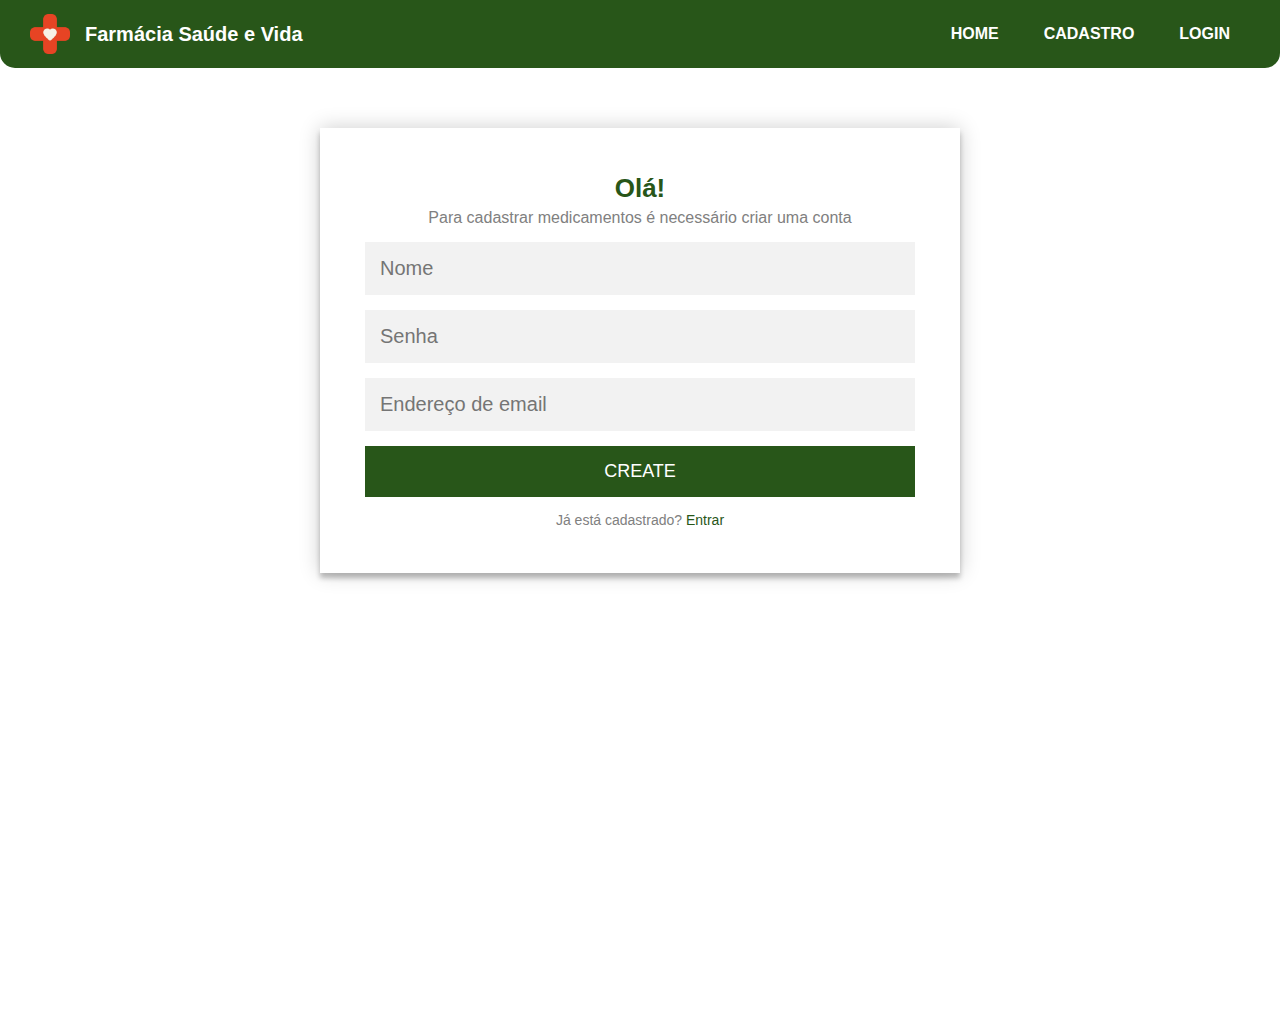
==== cadastro-conta.html @ b4bbbde5 "Adição de páginas HTML e modificação no CSS" ====
<!DOCTYPE html>
<html lang="pet-br">
<head>
  <meta charset="UTF-8">
  <meta name="viewport" content="width=device-width, initial-scale=1.0">
  <link rel="stylesheet" href="./assets/css/style.css">
  <title>Login</title>
</head>
<body>
  <header class="header">
    <nav>
      <div class="nav-logo">
        <img src="./assets/img/hospital-1_icon-icons.webp" alt="Logo da Farmácia Algoritmos>">
        <h1>Farmácia Saúde e Vida</h1>
      </div>

      <ul>
        <li><a href="home.html">Home</a></li>
        <li><a href="cadastro-medicamentos.html">Cadastro</a></li>
        <li><a href="login.html">Login</a></li>
      </ul>
    </nav>
  </header>
  
  <main class="container">
    <div class="formulario-login">
      <form class="register-form">
        <h2>Olá!</h2>
        <p>Para cadastrar medicamentos é necessário criar uma conta</p>
        <input type="text" placeholder="Nome" />
        <input type="password" placeholder="Senha" />
        <input type="text" placeholder="Endereço de email" />
        <button>create</button>
        <p class="message">Já está cadastrado? <a href="login.html">Entrar</a></p>
      </form>
      

    </div>

  </main>
  
</body>
</html>
---- assets/css/style.css ----
* {
  margin: 0;
  padding: 0;
  box-sizing: border-box;
}

html,
body {
  font-family: Arial, sans-serif;
  height: 100vh;
}

nav {
  display: flex;
  justify-content: space-between;
  align-items: center;
  padding: 10px 20px;
  background-color: #285619;
  border-bottom-left-radius: 15px;
  border-bottom-right-radius: 15px;
}

.nav-logo {
  display: flex;
  align-items: center;
}

nav img {
  height: 40px; /* Altura da imagem */
  margin-left: 10px; /* Espaço à esquerda da imagem */
}

nav h1 {
  color: white;
  margin: 0;
  font-size: 20px;
  margin-left: 15px; /* Espaço entre imagem e texto*/
}

nav ul {
  display: flex;
}

nav li {
  list-style: none;
  padding: 15px;
}

nav a {
  color: white;
  font-size: 16px;
  font-weight: bold;
  margin-right: 15px;
  text-decoration: none;
  text-transform: uppercase;
}

nav a:hover {
  color: red;
}

.container {
  min-height: 100vh;
}

/* HOME */
.container-home {
  width: 100%;
  min-height: 100vh;
  margin: 30px auto;
}

.topo {
  width: 80%;
  margin: 0 auto;
  display: flex;
  justify-content: space-around;
}

.categorias-home img {
  width: 90px;
  height: 90px;
  border-radius: 50%;
  object-fit: cover;
}

.categorias-home img:hover {
  position: relative;
  top: -4px;
  box-shadow: 0 2px 2px #7c7979;
}

.categorias-home p {
  text-align: center;
  margin-top: 5px;
  cursor: pointer;
}

.container-slides {
  width: 100%;
  max-width: 900px;
  overflow: hidden;
  border-radius: 10px;
  position: relative;
  margin: 80px auto;
}

.cont-input {
  text-align: center;
}

.slides {
  display: flex;
}
.slide {
  width: 100%;
}

.slide img {
  width: 900px;
  height: 340px;
  border-radius: 10px;
  object-fit: cover;
}

/* Controle das transições dos slides */
#radio1:checked ~ .slides {
  transform: translateX(0);
}
#radio2:checked ~ .slides {
  transform: translateX(-100%);
}
#radio3:checked ~ .slides {
  transform: translateX(-200%);
}
#radio4:checked ~ .slides {
  transform: translateX(-300%);
}
#radio5:checked ~ .slides {
  transform: translateX(-400%);
}
#radio6:checked ~ .slides {
  transform: translateX(-500%);
}

/* OFERTAS - MAIS PROCURADOS/HOME */
.ofertas,
.mais-procurados {
  display: flex;
  margin-bottom: 90px;
}

.ofertas-do-dia h2,
.procurados h2 {
  font-size: 32px;
  text-align: center;
  margin: 60px;
}

.card-ofertas,
.card-procurados {
  width: 250px;
  height: 280px;
}

.card-ofertas img,
.card-procurados img {
  width: 120px;
  height: 150px;
  display: block;
  margin: 0 auto;
  transition: all 0.5s;
  cursor: pointer;
}

.card-ofertas img:hover,
.card-procurados img :hover {
  -webkit-transform: scale(1.1);
  transform: scale(1.1);
}

.card-ofertas h3,
h4,
p,
.card-procurados img,
h3 {
  text-align: center;
  font-size: 16px;
  margin-top: 5px;
}

.card-ofertas p {
  text-decoration: line-through;
}

.card-ofertas h4 {
  color: #ff0000;
}

.card-ofertas button,
.card-procurados button {
  display: block;
  margin: 5px auto;
  padding: 2px;
  width: 50%;
  background-color: #285619;
  border-color: #17360c;
  color: white;
}

.card-ofertas button:hover,
.card-procurados button:hover {
  background-color: #4ca21d;
}

/* ALERT/NOTÍCIAS */
.content-alert {
  display: flex;
  width: 90%;
  margin: 20px auto;
  border-radius: 8px;
}

.alert-info {
  width: 40%;
  padding: 40px;
}

.alert-info h2,
h3 {
  -webkit-margin-before: 1em;
  -webkit-margin-after: 1em;
  line-height: 20px;
  text-align: center;
}

.alert-info img {
  display: block;
  margin: 0 auto;
  width: 350px;
  height: 220px;
}

/* CADASTRO DE MEDICAMENTOS */
.cadastro-farmacia {
  display: flex;
  min-height: 100%;
}

.intro-cadastro {
  width: 40%;
  border-top-right-radius: 25px;
  border-bottom-right-radius: 25px;
  background-color: #17360c;
}

.info-cadastro h2 {
  font-size: 30px;
  color: #ffffff;
  text-align: center;
  margin-top: 90px;
}

.info-cadastro h3 {
  font-size: 26px;
  color: #ffffff;
  letter-spacing: 0.1em;
  line-height: 30px;
  margin: 40px;
}

.info-cadastro p {
  font-size: 16px;
  color: #ffffff;
}

.info-cadastro img {
  display: block;
  margin: 80px auto 0;
}

.cadastro-logo {
  display: flex;
  padding: 30px;
}

.cadastro-logo img {
  height: 40px;
  margin: 0 10px;
}

.cadastro-logo h1 {
  color: #ffffff;
}

.cadastro-nav a {
  text-decoration: none;
  font-size: 18px;
  color: #ffffff;
}

.cadastro-nav a:hover {
  color: rgb(171, 20, 20);
}

.container-cadastro {
  width: 40%;
  height: 580px;
  padding: 40px;
  box-shadow: 0 0 20px 0 rgba(0, 0, 0, 0.2), 0 5px 5px 0 rgba(0, 0, 0, 0.24);
  margin: auto;
}

.login-form label {
  display: flex;
  text-align: left;
  margin-bottom: 10px;
}

.login-form legend {
  color: #285619;
  font-size: 24px;
  margin-bottom: 15px;
}

.login-form input,
.login-form textarea {
  outline-color: #4ca21d;
  background: #f2f2f2;
  width: 100%;
  border: none;
  padding: 8px;
  margin-bottom: 10px;
  padding: 10px;
  font-size: 16px;
  resize: vertical;
  font-family: Arial, sans-serif;
}

.login-form button {
  text-transform: uppercase;
  background: #285619;
  width: 100%;
  border: none;
  padding: 10px;
  color: #fff;
  font-size: 14px;
  cursor: pointer;
  margin-top: 10px;
}

.login-form button:hover {
  background: #4ca21d;
}

/* MEDICAMENTOS CADASTRADOS (Lucas) */

/* LOGIN */
.formulario-login {
  max-width: 50%;
  height: auto;
  margin: 60px auto;
  padding: 45px;
  text-align: center;
  box-shadow: 0 0 20px 0 rgba(0, 0, 0, 0.2), 0 5px 5px 0 rgba(0, 0, 0, 0.24);
}

.formulario-login h2 {
  color: #285619;
  font-size: 26px;
}

.formulario-login p {
  color: #808080;
  margin-bottom: 15px;
}

.formulario-login input {
  outline-color: #4ca21d;
  background: #f2f2f2;
  width: 100%;
  border: 0;
  margin: 0 0 15px;
  padding: 15px;
  font-size: 20px;
}

.formulario-login button {
  text-transform: uppercase;
  background: #285619;
  width: 100%;
  border: none;
  padding: 15px;
  color: #fff;
  font-size: 18px;
  -webkit-transition: all 0.3 ease;
  transition: all 0.3 ease;
  cursor: pointer;
}

.formulario-login button:hover {
  background: #4ca21d;
}

.formulario-login .message {
  margin: 15px 0 0;
  color: #808080;
  font-size: 14px;
}

.formulario-login .message a {
  color: #285619;
  text-decoration: none;
}

.formulario-login:before,
.formulario-login:after {
  content: "";
  display: block;
  clear: both;
}

.footer-app {
  z-index: 2;
  position: relative;
  width: 100%;
  height: 120px;
  bottom: 0;
  color: #285619;
  background-color: #b4b4b4;
  border-top-left-radius: 15px;
  border-top-right-radius: 15px;
}

.footer-app-rights {
  display: flex;
  align-items: end;
  justify-content: center;
  font-size: 12px;
  margin-top: 5px;
}

.footer-app-list {
  width: 90%;
  height: calc(100% - 40px);
  display: flex;
  margin: 0 auto;
  font-size: 12px;

  .footer-app-list-title {
    font-weight: bold;
    font-size: 14px;
  }

  div {
    width: 33.33%;
    text-align: center;
    margin-top: 15px;

    span,
    a {
      width: 100%;
      display: block;
    }

    a {
      text-decoration: none;
      color: #285619;
    }

    a:hover {
      color: #17360c;
    }
  }
}

/* Media Queries para Responsividade */
@media (max-width: 768px) {
  nav {
    padding: 15px 15px;
    /* Reduz o padding para telas menores */
    align-items: center;
    /* Centraliza os itens horizontalmente */
    text-align: center;
    /* Centraliza o texto dentro do nav */
  }

  nav img {
    height: 30px;
    /* Reduz a altura da imagem */
    margin-right: 10px;
    /* Reduz o espaço à direita da imagem */
  }

  nav h1 {
    font-size: 18px;
    /* Reduz o tamanho da fonte do título */
    margin-left: 0;
    /* Remove a margem esquerda */
    text-align: center;
    /* Centraliza o texto */
  }

  /* HOME */
  .categorias-home img {
    width: 70px;
    height: 70px;
  }

  .categorias-home p {
    display: none;
  }

  .container-slides {
    width: 100%;
    max-width: 480px;
  }

  .slide img {
    width: 480px;
    height: 180px;
  }

  /* OFERTAS - MAIS PROCURADOS/HOME */
  .ofertas,
  .mais-procurados {
    display: block;
  }

  .card-ofertas,
  .card-procurados {
    margin: 0 auto;
  }

  /* ALERT/NOTÍCIAS */
  .content-alert {
    display: block;
    margin: 20px auto;
  }

  .alert-info {
    width: 90%;
  }

  /* CADASTRO DE MEDICAMENTOS */
  .cadastro-farmacia {
    display: block;
  }

  .intro-cadastro {
    width: 100%;
    border-top-right-radius: 0;
    border-bottom-right-radius: 0;
    background-color: #17360c;
  }

  .container-cadastro {
    width: 90%;
    height: 550px;
    margin: 40px auto;
  }

  /* LOGIN */
  .formulario-login {
    max-width: 90%;
  }

  .footer-app {
    height: auto;
    /* Ajusta a altura do footer */
    padding: 10px;
    /* Adiciona padding interno */
  }
}

@media (max-width: 480px) {
  nav {
    padding: 15px;
    /* Reduz ainda mais o padding para telas muito pequenas */
  }

  nav img {
    height: 20px;
    /* Reduz a altura da imagem para telas muito pequenas */
  }

  nav h1 {
    font-size: 16px;
    /* Reduz o tamanho da fonte do título para telas muito pequenas */
  }

  /* HOME */
  .categorias-home img {
    padding: 6px;
  }

  .categorias-home p {
    display: none;
  }

  .container-slides {
    width: 100%;
    max-width: 430px;
  }

  .slide img {
    width: 430px;
    height: 160px;
  }

  /* ALERT/NOTÍCIAS */
  .content-alert {
    display: block;
    margin: 20px auto;
  }

  .alert-info {
    width: 90%;
  }

  .alert-info img {
    width: 300px;
  }

  /* CADASTRO DE MEDICAMENTOS */
  .login-form input,
  .login-form textarea {
    padding: 8px;
    margin-bottom: 5px;
    padding: 8px;
    font-size: 14px;
  }

  /* LOGIN */
  .formulario-login {
    max-width: 90%;
  }

  .footer-app {
    font-size: 14px;
    /* Ajusta o tamanho da fonte no footer para telas pequenas */
    padding: 5px;
    /* Ajusta o padding do footer para telas muito pequenas */
  }
}
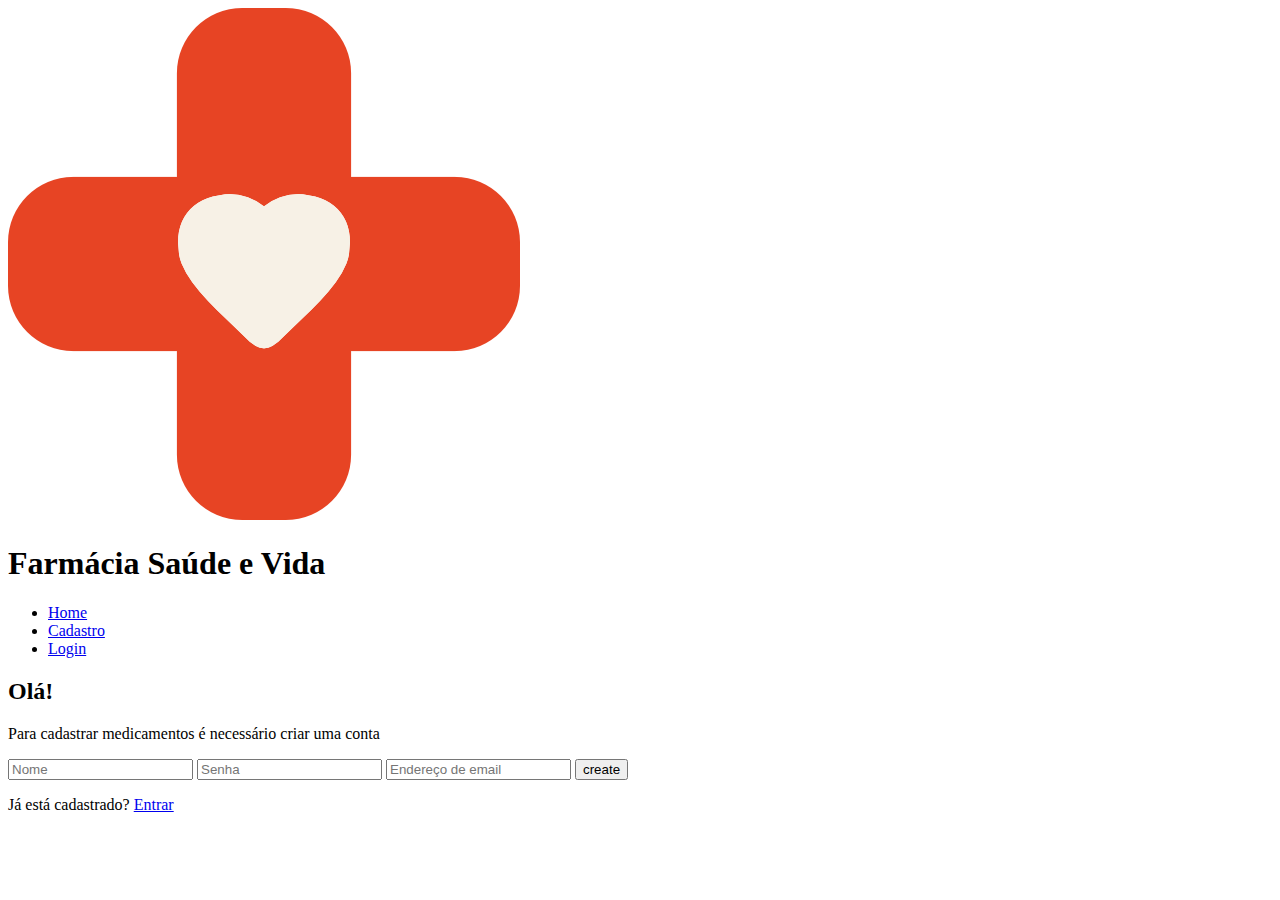
==== commit 1b986d60: "Criação de arquivos JS" ====
--- a/cadastro-conta.html
+++ b/cadastro-conta.html
@@ -15,7 +15,7 @@
       </div>
 
       <ul>
-        <li><a href="home.html">Home</a></li>
+        <li><a href="index.html">Home</a></li>
         <li><a href="cadastro-medicamentos.html">Cadastro</a></li>
         <li><a href="login.html">Login</a></li>
       </ul>
@@ -24,21 +24,19 @@
   
   <main class="container">
     <div class="formulario-login">
-      <form class="register-form">
+      <form class="register-form" id="register-form">
         <h2>Olá!</h2>
         <p>Para cadastrar medicamentos é necessário criar uma conta</p>
-        <input type="text" placeholder="Nome" />
-        <input type="password" placeholder="Senha" />
-        <input type="text" placeholder="Endereço de email" />
-        <button>create</button>
+        <input type="text" id="nome-cadastro" placeholder="Nome" required />
+        <input type="password" id="senha" placeholder="Senha" required />
+        <input type="text" id="email" placeholder="Endereço de email" required />
+        <button type="submit" id="cadastrar-usuario">create</button>
         <p class="message">Já está cadastrado? <a href="login.html">Entrar</a></p>
       </form>
-      
-
     </div>
-
   </main>
   
+  <script src="./assets/js/cadastro-conta.js"></script>
 </body>
 </html>
 
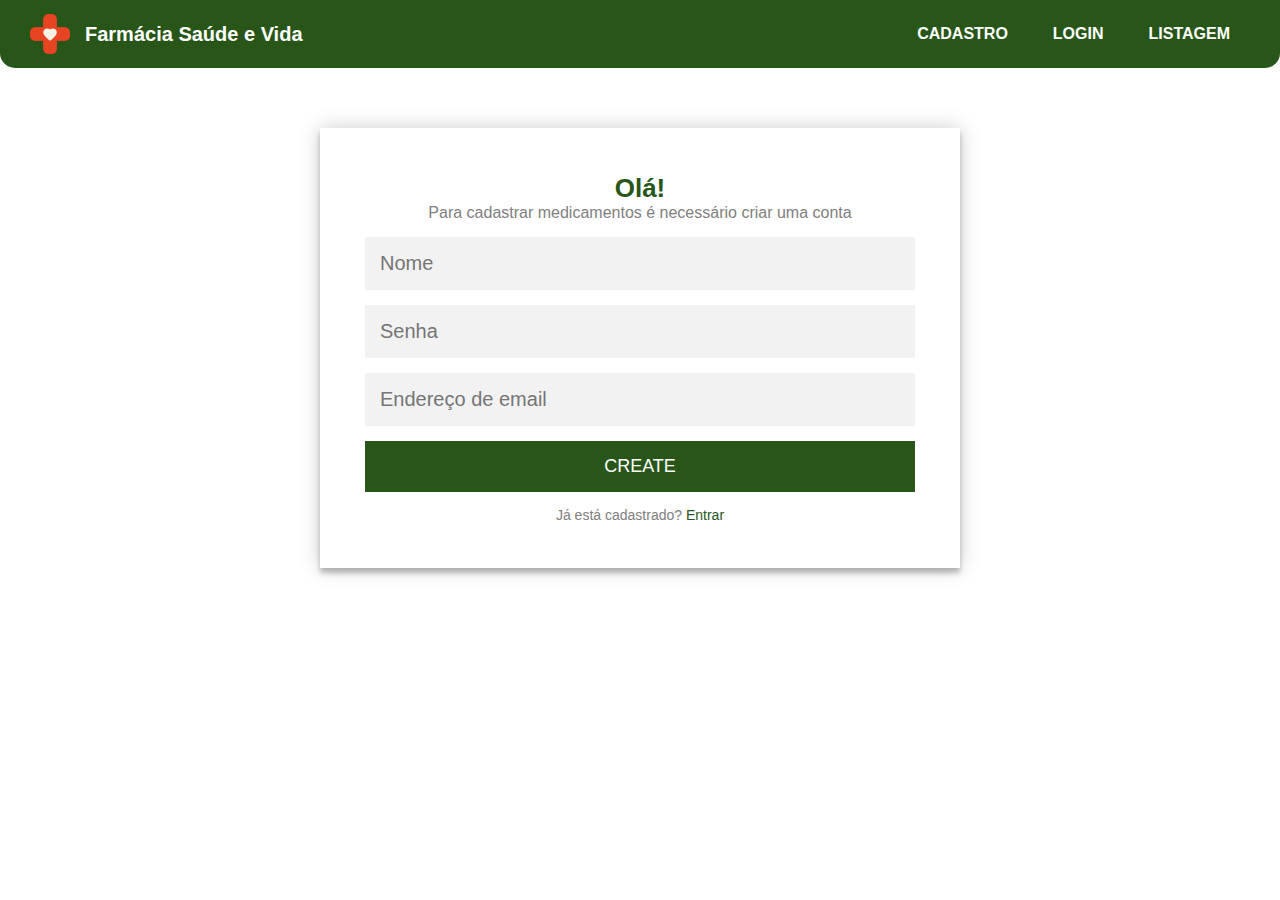
==== commit 6cf5e157: "Correção CSS" ====
--- a/cadastro-conta.html
+++ b/cadastro-conta.html
@@ -15,9 +15,9 @@
       </div>
 
       <ul>
-        <li><a href="index.html">Home</a></li>
         <li><a href="cadastro-medicamentos.html">Cadastro</a></li>
         <li><a href="login.html">Login</a></li>
+        <li><a href="listaMedicamento.html">Listagem</a></li>
       </ul>
     </nav>
   </header>
--- a/assets/css/style.css
+++ b/assets/css/style.css
@@ -0,0 +1,332 @@
+* {
+  margin: 0;
+  padding: 0;
+  box-sizing: border-box;
+}
+
+html,
+body {
+  font-family: Arial, sans-serif;
+  height: 100vh;
+}
+
+nav {
+  display: flex;
+  justify-content: space-between;
+  align-items: center;
+  padding: 10px 20px;
+  background-color: #285619;
+  border-bottom-left-radius: 15px;
+  border-bottom-right-radius: 15px;
+}
+
+.nav-logo {
+  display: flex;
+  align-items: center;
+}
+
+nav img {
+  height: 40px;
+  margin-left: 10px; 
+}
+
+nav h1 {
+  color: white;
+  margin: 0;
+  font-size: 20px;
+  margin-left: 15px; 
+}
+
+nav ul {
+  display: flex;
+}
+
+nav li {
+  list-style: none;
+  padding: 15px;
+}
+
+nav a {
+  color: white;
+  font-size: 16px;
+  font-weight: bold;
+  margin-right: 15px;
+  text-decoration: none;
+  text-transform: uppercase;
+}
+
+nav a:hover {
+  color: red;
+}
+
+
+/* CADASTRO DE MEDICAMENTOS */
+.cadastro-farmacia {
+  display: flex;
+  min-height: 100%;
+}
+
+.intro-cadastro {
+  width: 40%;
+  border-top-right-radius: 25px;
+  border-bottom-right-radius: 25px;
+  background-color: #17360c;
+}
+
+.info-cadastro h2 {
+  font-size: 30px;
+  color: #ffffff;
+  text-align: center;
+  margin-top: 80px;
+}
+
+.info-cadastro h3 {
+  font-size: 22px;
+  color: #ffffff;
+  letter-spacing: 0.1em;
+  line-height: 30px;
+  margin: 40px;
+}
+
+.info-cadastro img {
+  display: block;
+  margin: 120px auto 0;
+}
+
+.cadastro-logo {
+  display: flex;
+  padding: 30px;
+}
+
+.cadastro-logo img {
+  height: 40px;
+  margin: 0 10px;
+}
+
+.cadastro-logo h1 {
+  color: #ffffff;
+}
+
+.cadastro-nav {
+  text-align: center;
+  margin-top: 30px;
+}
+
+.cadastro-nav a {
+  text-decoration: none;
+  font-size: 18px;
+  color: #ffffff;
+}
+
+.cadastro-nav a:hover {
+  color: rgb(171, 20, 20);
+}
+
+.container-cadastro {
+  width: 40%;
+  height: 580px;
+  padding: 40px;
+  box-shadow: 0 0 20px 0 rgba(0, 0, 0, 0.2), 0 5px 5px 0 rgba(0, 0, 0, 0.24);
+  margin: auto;
+}
+
+.login-form label {
+  display: flex;
+  text-align: left;
+  margin-bottom: 10px;
+}
+
+.login-form legend {
+  color: #285619;
+  font-size: 24px;
+  margin-bottom: 15px;
+}
+
+.login-form input,
+.login-form textarea {
+  outline-color: #4ca21d;
+  background: #f2f2f2;
+  width: 100%;
+  border: none;
+  padding: 8px;
+  margin-bottom: 10px;
+  padding: 10px;
+  font-size: 16px;
+  resize: vertical;
+  font-family: Arial, sans-serif;
+}
+
+.button-cadastro {
+  display: flex;
+  justify-content: space-around;
+}
+
+.login-form button:first-child,
+.login-form button:nth-child(2) {
+  text-transform: uppercase;
+  background: #285619;
+  border: none;
+  padding: 10px;
+  color: #fff;
+  font-size: 14px;
+  cursor: pointer;
+  margin-top: 10px;
+}
+
+.login-form button a {
+  text-decoration: none;
+  color: #fff;
+}
+
+.login-form button:hover {
+  background: #4ca21d;
+}
+
+/* LOGIN/CADASTRO */
+.formulario-login {
+  max-width: 50%;
+  height: auto;
+  margin: 60px auto;
+  padding: 45px;
+  text-align: center;
+  box-shadow: 0 0 20px 0 rgba(0, 0, 0, 0.2), 0 5px 5px 0 rgba(0, 0, 0, 0.24);
+}
+
+.formulario-login h2 {
+  color: #285619;
+  font-size: 26px;
+}
+
+.formulario-login p {
+  color: #808080;
+  margin-bottom: 15px;
+}
+
+.formulario-login input {
+  outline-color: #4ca21d;
+  background: #f2f2f2;
+  width: 100%;
+  border: 0;
+  margin: 0 0 15px;
+  padding: 15px;
+  font-size: 20px;
+}
+
+.formulario-login button {
+  text-transform: uppercase;
+  background: #285619;
+  width: 100%;
+  border: none;
+  padding: 15px;
+  color: #fff;
+  font-size: 18px;
+  -webkit-transition: all 0.3 ease;
+  transition: all 0.3 ease;
+  cursor: pointer;
+}
+
+.formulario-login button:hover {
+  background: #4ca21d;
+}
+
+.formulario-login .message {
+  margin: 15px 0 0;
+  color: #808080;
+  font-size: 14px;
+}
+
+.formulario-login .message a {
+  color: #285619;
+  text-decoration: none;
+}
+
+.formulario-login:before,
+.formulario-login:after {
+  content: "";
+  display: block;
+  clear: both;
+}
+
+@media (max-width: 768px) {
+  nav {
+    padding: 15px 15px;
+    align-items: center;
+    text-align: center;
+  }
+
+  nav img {
+    height: 30px;
+    margin-right: 10px;
+  }
+
+  nav h1 {
+    font-size: 18px;
+    margin-left: 0;
+    text-align: center;
+  }
+
+  .cadastro-farmacia {
+    display: block;
+  }
+
+  .intro-cadastro {
+    width: 100%;
+    border-top-right-radius: 0;
+    border-bottom-right-radius: 0;
+    background-color: #17360c;
+  }
+
+  .container-cadastro {
+    width: 90%;
+    height: 550px;
+    margin: 40px auto;
+  }
+
+  .info-cadastro img {
+    margin-top: 80px;
+  }
+
+  /* LOGIN */
+  .formulario-login {
+    max-width: 90%;
+  }
+
+  .login-form button:first-child,
+.login-form button:nth-child(2) {
+  padding: 5px;
+  width: 40%;
+}
+
+}
+
+@media (max-width: 480px) {
+  nav {
+    padding: 15px;
+  }
+
+  nav img {
+    height: 20px;
+  }
+
+  nav h1 {
+    font-size: 12px;
+  }
+
+  nav a {
+    font-size: 14px;
+  }
+
+  .login-form input,
+  .login-form textarea {
+    padding: 8px;
+    margin-bottom: 5px;
+    padding: 8px;
+    font-size: 14px;
+  }
+
+  /* LOGIN */
+  .formulario-login {
+    max-width: 90%;
+  }
+
+}